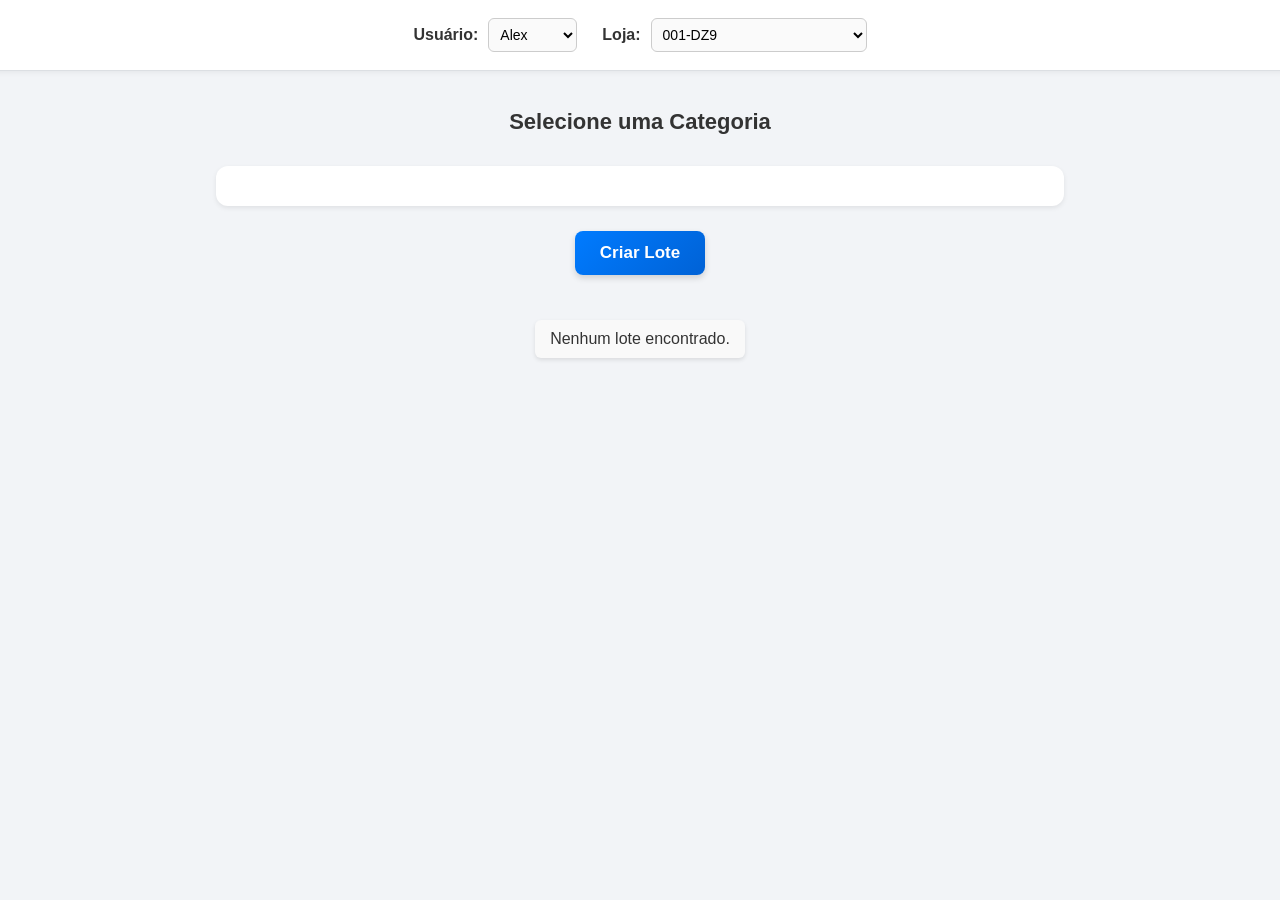
==== index.html @ 691c2fd4 "Add files via upload" ====
<!DOCTYPE html>
<html lang="pt-BR">
  <head>
    <meta charset="UTF-8" />
    <meta name="viewport" content="width=device-width, initial-scale=1.0" />
    <title>App Inventário</title>
    <link rel="stylesheet" href="./style.css" />
  </head>
  <body>
    <header>
      <div class="usuario-loja-group">
        <label for="usuario">Usuário:</label>
        <select id="usuario" name="usuario">
          <option value="Alex">Alex</option>
          <option value="João">João</option>
          <option value="Luciano">Luciano</option>
          <option value="Moseley">Moseley</option>
        </select>
      </div>

      <div class="usuario-loja-group">
        <label for="loja">Loja:</label>
        <select id="loja" name="loja">
          <option value="001-DZ9">001-DZ9</option>
          <option value="002-VICENTE">002-VICENTE</option>
          <option value="003-NOCA">003-NOCA</option>
          <option value="004-GETULIO">004-GETULIO</option>
          <option value="005-NEW">005-NEW</option>
          <option value="007-IVASKO_SMS">007-IVASKO_SMS</option>
          <option value="099-ROLHA">099-ROLHA</option>
          <option value="100-CD">100-CD</option>
          <option value="101-MARIANO_IRATI">101-MARIANO_IRATI</option>
          <option value="102-MARIANO_SMS">102-MARIANO_SMS</option>
          <option value="103-MARIANO_UVARANAS">103-MARIANO_UVARANAS</option>
          <option value="104-MARIANO_LDS">104-MARIANO_LDS</option>
          <option value="105-MARIANO_CARA">105-MARIANO_CARA</option>
          <option value="300-TRAJANO">300-TRAJANO</option>
          <option value="301-VICENTE">301-VICENTE</option>
          <option value="302-MOTIVAÇÃO_TB">302-MOTIVAÇÃO_TB</option>
          <option value="303-CALED_IMBITUVA">303-CALED_IMBITUVA</option>
          <option value="304-POSECOL_IRATI">304-POSECOL_IRATI</option>
          <option value="305-ALADIM_TB">305-ALADIM_TB</option>
          <option value="308-PITANGA">308-PITANGA</option>
          <option value="309-SALDANHA">309-SALDANHA</option>
          <option value="310-PRUDE">310-PRUDE</option>
          <option value="311-MASTER">311-MASTER</option>
          <option value="312-P.MANSA">312-P.MANSA</option>
          <option value="313-CAROLINE">313-CAROLINE</option>
          <option value="314-VERNALHA">314-VERNALHA</option>
          <option value="315-P.CENTRAL">315-P.CENTRAL</option>
          <option value="316-CALED_XV">316-CALED_XV</option>
          <option value="317-POSECOL_UVARANAS">317-POSECOL_UVARANAS</option>
          <option value="318-KENNEDY">318-KENNEDY</option>
          <option value="319-SFELIC">319-SFELIC</option>
          <option value="320-CARA-CARA">320-CARA-CARA</option>
          <option value="398-PALMEIRA">398-PALMEIRA</option>
        </select>
      </div>
    </header>

    <section id="categorias">
      <h2>Selecione uma Categoria</h2>
      <div id="container-arvore"></div>
    </section>

    <button id="criar-lote">Criar Lote</button>

    <script src="./script.js"></script>
    <script src="./lote.js"></script>
  </body>
</html>
---- style.css ----
/* -------------------------------------------------------------
   Layout geral da página — visual moderno e centralizado
--------------------------------------------------------------*/
body {
    display: flex;
    flex-direction: column;
    align-items: center;
    margin: 0;
    padding: 0;
    font-family: "Segoe UI", Arial, sans-serif;
    background: #f2f4f7;
    color: #333;
}


/* -------------------------------------------------------------
   Cabeçalho — barra superior estilizada
--------------------------------------------------------------*/
header {
    display: flex;
    justify-content: center;
    align-items: center;
    gap: 25px;
    width: 100%;
    padding: 18px 15px;
    background: #ffffff;
    border-bottom: 1px solid #dcdfe3;
    box-shadow: 0px 2px 5px rgba(0,0,0,0.05);
}

.usuario-loja-group {
    display: flex;
    align-items: center;
    gap: 10px;
    font-weight: 600;
}

.usuario-loja-group select {
    padding: 7px;
    border-radius: 6px;
    border: 1px solid #cccccc;
    background: #fafafa;
    font-size: 14px;
}


/* -------------------------------------------------------------
   Seção principal
--------------------------------------------------------------*/
#categorias {
    display: flex;
    flex-direction: column;
    align-items: center;
    gap: 12px;
    width: 100%;
    max-width: 850px;
    margin-top: 20px;
}

#categorias h2 {
    font-size: 22px;
    font-weight: 700;
    color: #333;
}


/* -------------------------------------------------------------
   Contêiner da árvore
--------------------------------------------------------------*/
#container-arvore {
    display: flex;
    flex-direction: column;
    align-items: flex-start;
    width: 95%;
    background: #ffffff;
    padding: 20px;
    border-radius: 12px;
    box-shadow: 0 2px 5px rgba(0,0,0,0.08);
}


/* -------------------------------------------------------------
   Estilo da árvore (UL principal)
--------------------------------------------------------------*/
#container-arvore ul {
    list-style: none;
    padding-left: 22px;
    margin: 0;
    display: flex;
    flex-direction: column;
    gap: 6px;
    width: 100%;
}


/* -------------------------------------------------------------
   Nó da árvore
--------------------------------------------------------------*/
.no-arvore {
    display: flex;
    flex-direction: column;
    width: 100%;
    padding: 4px 0;
    border-radius: 6px;
}

/* Hover sutil ao passar sobre categorias */
.no-arvore:hover > .cabecalho-no {
    background: #f7f9fc;
    border-radius: 6px;
}


/* -------------------------------------------------------------
   Cabeçalho do nó
--------------------------------------------------------------*/
.cabecalho-no {
    display: flex;
    align-items: center;
    gap: 10px;
    padding: 4px 6px;
    transition: background 0.2s;
    white-space: nowrap;
    cursor: pointer;
}


/* -------------------------------------------------------------
   Ícone (toggle)
--------------------------------------------------------------*/
.toggle-no {
    cursor: pointer;
    user-select: none;
    font-weight: bold;
    width: 16px;
    display: flex;
    justify-content: center;
    color: #4a4a4a;
    transition: transform 0.2s ease, color 0.3s;
}

.toggle-no:hover {
    color: #007bff;
    transform: scale(1.15);
}


/* -------------------------------------------------------------
   Checkbox
--------------------------------------------------------------*/
.checkbox-arvore {
    transform: scale(1.1);
    cursor: pointer;
}


/* -------------------------------------------------------------
   Subcategorias com suave indentação
--------------------------------------------------------------*/
.filhos-arvore {
    display: flex;
    flex-direction: column;
    gap: 6px;
    padding-left: 20px;
    border-left: 2px solid #e1e4e8; /* linha visual para hierarquia */
    margin-left: 8px;
}


/* -------------------------------------------------------------
   Botão Criar Lote — moderno
--------------------------------------------------------------*/
#criar-lote {
    display: flex;
    justify-content: center;
    align-items: center;
    margin: 25px auto;
    padding: 12px 25px;
    background: linear-gradient(135deg, #007bff, #0062d6);
    color: white;
    border-radius: 8px;
    cursor: pointer;
    border: none;
    font-size: 17px;
    font-weight: 600;
    transition: 0.25s;
    box-shadow: 0px 3px 6px rgba(0,0,0,0.15);
}

#criar-lote:hover {
    background: linear-gradient(135deg, #006ff0, #0054c1);
    transform: translateY(-2px);
}

#criar-lote:active {
    transform: translateY(0);
}


/* -------------------------------------------------------------
   Responsividade
--------------------------------------------------------------*/
@media (max-width: 700px) {
    header {
        flex-direction: column;
        gap: 12px;
    }

    #container-arvore {
        width: 100%;
        padding: 15px;
    }
}


/* -------------------------------------------------------------
   Lista de lotes
--------------------------------------------------------------*/
#lista-lotes {
    display: flex;
    flex-direction: column;
    gap: 12px;
    margin-top: 15px;
    font-family: Arial, sans-serif;
}

#lista-lotes ul {
    list-style: none;
    padding: 0;
    margin: 0;
    display: flex;
    flex-direction: column;
    gap: 8px;
}

#lista-lotes li {
    display: flex;
    justify-content: space-between;
    align-items: center;
    background-color: #f9f9f9;
    padding: 10px 15px;
    border-radius: 6px;
    box-shadow: 0 2px 4px rgba(0,0,0,0.1);
    transition: transform 0.2s, box-shadow 0.2s;
}

#lista-lotes li:hover {
    transform: translateY(-2px);
    box-shadow: 0 4px 8px rgba(0,0,0,0.15);
}

#lista-lotes li span {
    font-weight: bold;
    color: #333;
    word-break: break-word;
}

/* Separar visualmente usuário, loja e data/hora */
.lote-nome {
    display: flex;
    flex-wrap: wrap;
    gap: 8px;
}

.lote-nome span {
    background-color: #e0e0e0;
    padding: 2px 6px;
    border-radius: 4px;
    font-weight: normal;
    font-size: 0.9em;
}

/* Botão excluir */
#lista-lotes button {
    background-color: #ff4d4f;
    color: #fff;
    border: none;
    border-radius: 5px;
    padding: 6px 12px;
    cursor: pointer;
    transition: background-color 0.2s;
}

#lista-lotes button:hover {
    background-color: #d9363e;
}

/* -------------------------------------------------------------
   Modal — fundo escuro translúcido
--------------------------------------------------------------*/
.modal-bg {
    position: fixed;
    top: 0;
    left: 0;
    width: 100%;
    height: 100%;
    background-color: rgba(0,0,0,0.6); /* mais escuro para foco */
    display: flex;
    justify-content: center;
    align-items: center;
    z-index: 9999;
    animation: fadeIn 0.25s ease-out;
}

/* -------------------------------------------------------------
   Caixa do modal — moderna e centralizada
--------------------------------------------------------------*/
.modal-box {
    background-color: #fff;
    padding: 30px 25px;
    border-radius: 16px;
    max-width: 420px;
    width: 90%;
    text-align: center;
    box-shadow: 0 8px 24px rgba(0,0,0,0.25);
    transform: translateY(-20px);
    animation: slideDown 0.35s ease-out forwards;
}

/* Mensagem do modal */
.modal-box p {
    font-size: 1.05em;
    color: #333;
    margin-bottom: 25px;
}

/* -------------------------------------------------------------
   Botões do modal — estilo moderno
--------------------------------------------------------------*/
.modal-box button {
    padding: 10px 20px;
    margin: 0 8px;
    border: none;
    border-radius: 10px;
    cursor: pointer;
    font-weight: 600;
    font-size: 0.95em;
    transition: transform 0.2s, box-shadow 0.2s;
}

/* Botão SIM — destaque azul com gradiente */
.modal-box button.sim {
    background: linear-gradient(135deg, #1890ff, #096dd9);
    color: #fff;
    box-shadow: 0 4px 12px rgba(24,144,255,0.4);
}

.modal-box button.sim:hover {
    transform: translateY(-2px);
    box-shadow: 0 6px 16px rgba(24,144,255,0.5);
}

/* Botão NÃO — neutro com borda sutil */
.modal-box button.nao {
    background-color: #f5f5f5;
    color: #555;
    border: 1px solid #ccc;
    box-shadow: 0 2px 6px rgba(0,0,0,0.1);
}

.modal-box button.nao:hover {
    background-color: #e6e6e6;
    transform: translateY(-1px);
}

/* -------------------------------------------------------------
   Animações do modal
--------------------------------------------------------------*/
@keyframes slideDown {
    from { transform: translateY(-30px); opacity: 0; }
    to { transform: translateY(0); opacity: 1; }
}

@keyframes fadeIn {
    from { opacity: 0; }
    to { opacity: 1; }
}
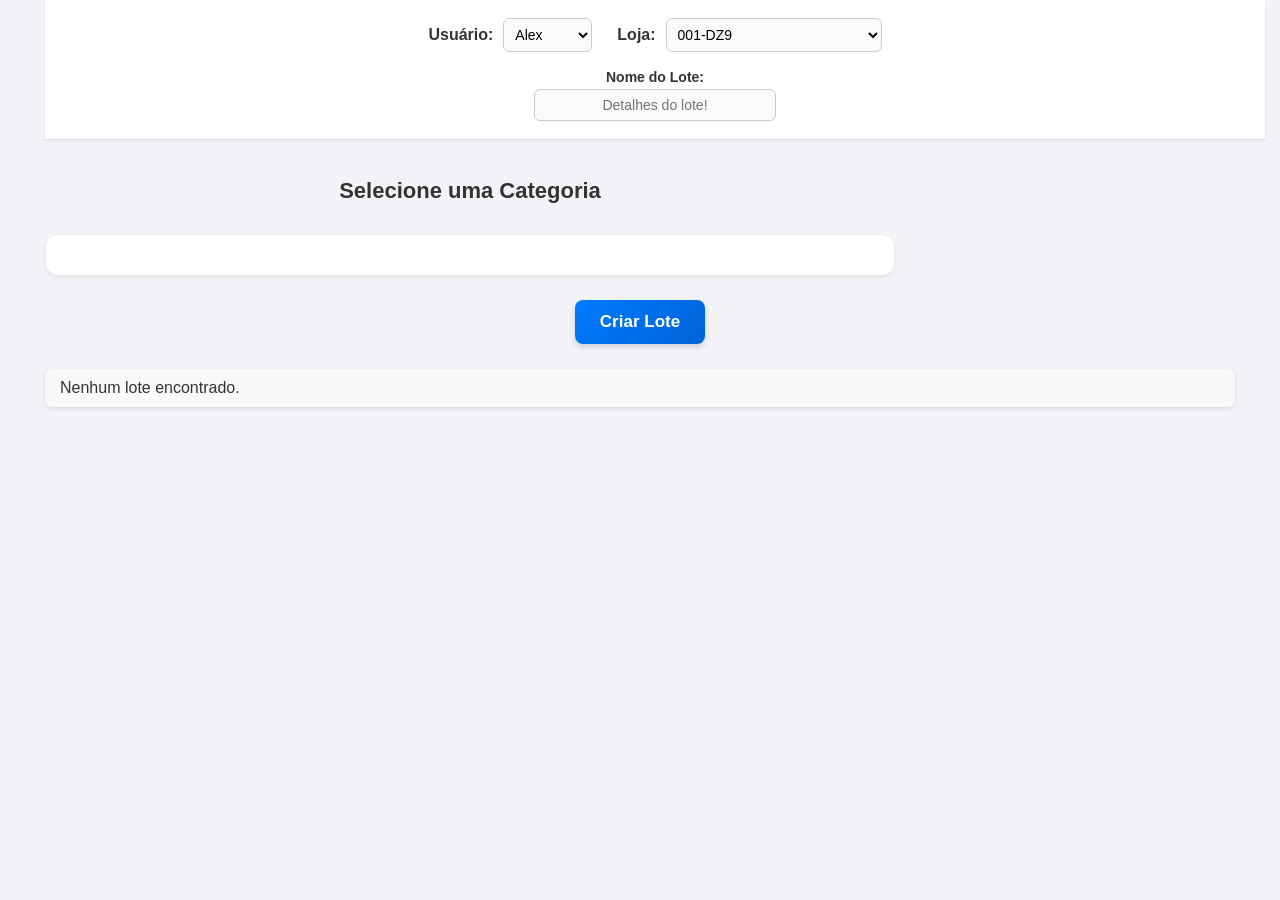
==== commit 45d561b0: "Novo Projeto" ====
--- a/index.html
+++ b/index.html
@@ -1,4 +1,4 @@
-<!DOCTYPE html>
+<!doctype html>
 <html lang="pt-BR">
   <head>
     <meta charset="UTF-8" />
@@ -6,66 +6,82 @@
     <title>App Inventário</title>
     <link rel="stylesheet" href="./style.css" />
   </head>
+
   <body>
-    <header>
-      <div class="usuario-loja-group">
-        <label for="usuario">Usuário:</label>
-        <select id="usuario" name="usuario">
-          <option value="Alex">Alex</option>
-          <option value="João">João</option>
-          <option value="Luciano">Luciano</option>
-          <option value="Moseley">Moseley</option>
-        </select>
-      </div>
+    <div class="app-wrapper">
+      <header>
+        <div class="header-top">
+          <div class="usuario-loja-group">
+            <label for="usuario">Usuário:</label>
+            <select id="usuario" name="usuario">
+              <option value="Alex">Alex</option>
+              <option value="João">João</option>
+              <option value="Luciano">Luciano</option>
+              <option value="Moseley">Moseley</option>
+            </select>
+          </div>
 
-      <div class="usuario-loja-group">
-        <label for="loja">Loja:</label>
-        <select id="loja" name="loja">
-          <option value="001-DZ9">001-DZ9</option>
-          <option value="002-VICENTE">002-VICENTE</option>
-          <option value="003-NOCA">003-NOCA</option>
-          <option value="004-GETULIO">004-GETULIO</option>
-          <option value="005-NEW">005-NEW</option>
-          <option value="007-IVASKO_SMS">007-IVASKO_SMS</option>
-          <option value="099-ROLHA">099-ROLHA</option>
-          <option value="100-CD">100-CD</option>
-          <option value="101-MARIANO_IRATI">101-MARIANO_IRATI</option>
-          <option value="102-MARIANO_SMS">102-MARIANO_SMS</option>
-          <option value="103-MARIANO_UVARANAS">103-MARIANO_UVARANAS</option>
-          <option value="104-MARIANO_LDS">104-MARIANO_LDS</option>
-          <option value="105-MARIANO_CARA">105-MARIANO_CARA</option>
-          <option value="300-TRAJANO">300-TRAJANO</option>
-          <option value="301-VICENTE">301-VICENTE</option>
-          <option value="302-MOTIVAÇÃO_TB">302-MOTIVAÇÃO_TB</option>
-          <option value="303-CALED_IMBITUVA">303-CALED_IMBITUVA</option>
-          <option value="304-POSECOL_IRATI">304-POSECOL_IRATI</option>
-          <option value="305-ALADIM_TB">305-ALADIM_TB</option>
-          <option value="308-PITANGA">308-PITANGA</option>
-          <option value="309-SALDANHA">309-SALDANHA</option>
-          <option value="310-PRUDE">310-PRUDE</option>
-          <option value="311-MASTER">311-MASTER</option>
-          <option value="312-P.MANSA">312-P.MANSA</option>
-          <option value="313-CAROLINE">313-CAROLINE</option>
-          <option value="314-VERNALHA">314-VERNALHA</option>
-          <option value="315-P.CENTRAL">315-P.CENTRAL</option>
-          <option value="316-CALED_XV">316-CALED_XV</option>
-          <option value="317-POSECOL_UVARANAS">317-POSECOL_UVARANAS</option>
-          <option value="318-KENNEDY">318-KENNEDY</option>
-          <option value="319-SFELIC">319-SFELIC</option>
-          <option value="320-CARA-CARA">320-CARA-CARA</option>
-          <option value="398-PALMEIRA">398-PALMEIRA</option>
-        </select>
-      </div>
-    </header>
+          <div class="usuario-loja-group">
+            <label for="loja">Loja:</label>
+            <select id="loja" name="loja">
+              <option value="001-DZ9">001-DZ9</option>
+              <option value="002-VICENTE">002-VICENTE</option>
+              <option value="003-NOCA">003-NOCA</option>
+              <option value="004-GETULIO">004-GETULIO</option>
+              <option value="005-NEW">005-NEW</option>
+              <option value="007-IVASKO_SMS">007-IVASKO_SMS</option>
+              <option value="099-ROLHA">099-ROLHA</option>
+              <option value="100-CD">100-CD</option>
+              <option value="101-MARIANO_IRATI">101-MARIANO_IRATI</option>
+              <option value="102-MARIANO_SMS">102-MARIANO_SMS</option>
+              <option value="103-MARIANO_UVARANAS">103-MARIANO_UVARANAS</option>
+              <option value="104-MARIANO_LDS">104-MARIANO_LDS</option>
+              <option value="105-MARIANO_CARA">105-MARIANO_CARA</option>
+              <option value="300-TRAJANO">300-TRAJANO</option>
+              <option value="301-VICENTE">301-VICENTE</option>
+              <option value="302-MOTIVAÇÃO_TB">302-MOTIVAÇÃO_TB</option>
+              <option value="303-CALED_IMBITUVA">303-CALED_IMBITUVA</option>
+              <option value="304-POSECOL_IRATI">304-POSECOL_IRATI</option>
+              <option value="305-ALADIM_TB">305-ALADIM_TB</option>
+              <option value="308-PITANGA">308-PITANGA</option>
+              <option value="309-SALDANHA">309-SALDANHA</option>
+              <option value="310-PRUDE">310-PRUDE</option>
+              <option value="311-MASTER">311-MASTER</option>
+              <option value="312-P.MANSA">312-P.MANSA</option>
+              <option value="313-CAROLINE">313-CAROLINE</option>
+              <option value="314-VERNALHA">314-VERNALHA</option>
+              <option value="315-P.CENTRAL">315-P.CENTRAL</option>
+              <option value="316-CALED_XV">316-CALED_XV</option>
+              <option value="317-POSECOL_UVARANAS">317-POSECOL_UVARANAS</option>
+              <option value="318-KENNEDY">318-KENNEDY</option>
+              <option value="319-SFELIC">319-SFELIC</option>
+              <option value="320-CARA-CARA">320-CARA-CARA</option>
+              <option value="321-ROTTA-BOEING">321-ROTTA-BOEING</option>
+              <option value="398-PALMEIRA">398-PALMEIRA</option>
+            </select>
+          </div>
+        </div>
 
-    <section id="categorias">
-      <h2>Selecione uma Categoria</h2>
-      <div id="container-arvore"></div>
-    </section>
+        <div class="nome-lote-group">
+          <label for="nome-lote">Nome do Lote:</label>
+          <input
+            type="text"
+            id="nome-lote"
+            name="nome-lote"
+            placeholder="Detalhes do lote!"
+          />
+        </div>
+      </header>
 
-    <button id="criar-lote">Criar Lote</button>
+      <section id="categorias">
+        <h2>Selecione uma Categoria</h2>
+        <div id="container-arvore"></div>
+      </section>
 
-    <script src="./script.js"></script>
-    <script src="./lote.js"></script>
+      <button id="criar-lote">Criar Lote</button>
+
+      <script src="./script.js"></script>
+      <script src="./lote.js"></script>
+    </div>
   </body>
 </html>
--- a/style.css
+++ b/style.css
@@ -1,377 +1,445 @@
-/* -------------------------------------------------------------
-   Layout geral da página — visual moderno e centralizado
---------------------------------------------------------------*/
-body {
-    display: flex;
-    flex-direction: column;
-    align-items: center;
-    margin: 0;
-    padding: 0;
-    font-family: "Segoe UI", Arial, sans-serif;
-    background: #f2f4f7;
-    color: #333;
-}
-
-
-/* -------------------------------------------------------------
-   Cabeçalho — barra superior estilizada
---------------------------------------------------------------*/
-header {
-    display: flex;
-    justify-content: center;
-    align-items: center;
-    gap: 25px;
-    width: 100%;
-    padding: 18px 15px;
-    background: #ffffff;
-    border-bottom: 1px solid #dcdfe3;
-    box-shadow: 0px 2px 5px rgba(0,0,0,0.05);
-}
-
-.usuario-loja-group {
-    display: flex;
-    align-items: center;
-    gap: 10px;
-    font-weight: 600;
-}
-
-.usuario-loja-group select {
-    padding: 7px;
-    border-radius: 6px;
-    border: 1px solid #cccccc;
-    background: #fafafa;
-    font-size: 14px;
-}
-
-
-/* -------------------------------------------------------------
-   Seção principal
---------------------------------------------------------------*/
-#categorias {
-    display: flex;
-    flex-direction: column;
-    align-items: center;
-    gap: 12px;
-    width: 100%;
-    max-width: 850px;
-    margin-top: 20px;
-}
-
-#categorias h2 {
-    font-size: 22px;
-    font-weight: 700;
-    color: #333;
-}
-
-
-/* -------------------------------------------------------------
-   Contêiner da árvore
---------------------------------------------------------------*/
-#container-arvore {
-    display: flex;
-    flex-direction: column;
-    align-items: flex-start;
-    width: 95%;
-    background: #ffffff;
-    padding: 20px;
-    border-radius: 12px;
-    box-shadow: 0 2px 5px rgba(0,0,0,0.08);
-}
-
-
-/* -------------------------------------------------------------
-   Estilo da árvore (UL principal)
---------------------------------------------------------------*/
-#container-arvore ul {
-    list-style: none;
-    padding-left: 22px;
-    margin: 0;
-    display: flex;
-    flex-direction: column;
-    gap: 6px;
-    width: 100%;
-}
-
-
-/* -------------------------------------------------------------
-   Nó da árvore
---------------------------------------------------------------*/
-.no-arvore {
-    display: flex;
-    flex-direction: column;
-    width: 100%;
-    padding: 4px 0;
-    border-radius: 6px;
-}
-
-/* Hover sutil ao passar sobre categorias */
-.no-arvore:hover > .cabecalho-no {
-    background: #f7f9fc;
-    border-radius: 6px;
-}
-
-
-/* -------------------------------------------------------------
-   Cabeçalho do nó
---------------------------------------------------------------*/
-.cabecalho-no {
-    display: flex;
-    align-items: center;
-    gap: 10px;
-    padding: 4px 6px;
-    transition: background 0.2s;
-    white-space: nowrap;
-    cursor: pointer;
-}
-
-
-/* -------------------------------------------------------------
-   Ícone (toggle)
---------------------------------------------------------------*/
-.toggle-no {
-    cursor: pointer;
-    user-select: none;
-    font-weight: bold;
-    width: 16px;
-    display: flex;
-    justify-content: center;
-    color: #4a4a4a;
-    transition: transform 0.2s ease, color 0.3s;
-}
-
-.toggle-no:hover {
-    color: #007bff;
-    transform: scale(1.15);
-}
-
-
-/* -------------------------------------------------------------
-   Checkbox
---------------------------------------------------------------*/
-.checkbox-arvore {
-    transform: scale(1.1);
-    cursor: pointer;
-}
-
-
-/* -------------------------------------------------------------
-   Subcategorias com suave indentação
---------------------------------------------------------------*/
-.filhos-arvore {
-    display: flex;
-    flex-direction: column;
-    gap: 6px;
-    padding-left: 20px;
-    border-left: 2px solid #e1e4e8; /* linha visual para hierarquia */
-    margin-left: 8px;
-}
-
-
-/* -------------------------------------------------------------
-   Botão Criar Lote — moderno
---------------------------------------------------------------*/
-#criar-lote {
-    display: flex;
-    justify-content: center;
-    align-items: center;
-    margin: 25px auto;
-    padding: 12px 25px;
-    background: linear-gradient(135deg, #007bff, #0062d6);
-    color: white;
-    border-radius: 8px;
-    cursor: pointer;
-    border: none;
-    font-size: 17px;
-    font-weight: 600;
-    transition: 0.25s;
-    box-shadow: 0px 3px 6px rgba(0,0,0,0.15);
-}
-
-#criar-lote:hover {
-    background: linear-gradient(135deg, #006ff0, #0054c1);
-    transform: translateY(-2px);
-}
-
-#criar-lote:active {
-    transform: translateY(0);
-}
-
-
-/* -------------------------------------------------------------
-   Responsividade
---------------------------------------------------------------*/
-@media (max-width: 700px) {
-    header {
-        flex-direction: column;
-        gap: 12px;
-    }
-
-    #container-arvore {
-        width: 100%;
-        padding: 15px;
-    }
-}
-
-
-/* -------------------------------------------------------------
-   Lista de lotes
---------------------------------------------------------------*/
-#lista-lotes {
-    display: flex;
-    flex-direction: column;
-    gap: 12px;
-    margin-top: 15px;
-    font-family: Arial, sans-serif;
-}
-
-#lista-lotes ul {
-    list-style: none;
-    padding: 0;
-    margin: 0;
-    display: flex;
-    flex-direction: column;
-    gap: 8px;
-}
-
-#lista-lotes li {
-    display: flex;
-    justify-content: space-between;
-    align-items: center;
-    background-color: #f9f9f9;
-    padding: 10px 15px;
-    border-radius: 6px;
-    box-shadow: 0 2px 4px rgba(0,0,0,0.1);
-    transition: transform 0.2s, box-shadow 0.2s;
-}
-
-#lista-lotes li:hover {
-    transform: translateY(-2px);
-    box-shadow: 0 4px 8px rgba(0,0,0,0.15);
-}
-
-#lista-lotes li span {
-    font-weight: bold;
-    color: #333;
-    word-break: break-word;
-}
-
-/* Separar visualmente usuário, loja e data/hora */
-.lote-nome {
-    display: flex;
-    flex-wrap: wrap;
-    gap: 8px;
-}
-
-.lote-nome span {
-    background-color: #e0e0e0;
-    padding: 2px 6px;
-    border-radius: 4px;
-    font-weight: normal;
-    font-size: 0.9em;
-}
-
-/* Botão excluir */
-#lista-lotes button {
-    background-color: #ff4d4f;
-    color: #fff;
-    border: none;
-    border-radius: 5px;
-    padding: 6px 12px;
-    cursor: pointer;
-    transition: background-color 0.2s;
-}
-
-#lista-lotes button:hover {
-    background-color: #d9363e;
-}
-
-/* -------------------------------------------------------------
-   Modal — fundo escuro translúcido
---------------------------------------------------------------*/
-.modal-bg {
-    position: fixed;
-    top: 0;
-    left: 0;
-    width: 100%;
-    height: 100%;
-    background-color: rgba(0,0,0,0.6); /* mais escuro para foco */
-    display: flex;
-    justify-content: center;
-    align-items: center;
-    z-index: 9999;
-    animation: fadeIn 0.25s ease-out;
-}
-
-/* -------------------------------------------------------------
-   Caixa do modal — moderna e centralizada
---------------------------------------------------------------*/
-.modal-box {
-    background-color: #fff;
-    padding: 30px 25px;
-    border-radius: 16px;
-    max-width: 420px;
-    width: 90%;
-    text-align: center;
-    box-shadow: 0 8px 24px rgba(0,0,0,0.25);
-    transform: translateY(-20px);
-    animation: slideDown 0.35s ease-out forwards;
-}
-
-/* Mensagem do modal */
-.modal-box p {
-    font-size: 1.05em;
-    color: #333;
-    margin-bottom: 25px;
-}
-
-/* -------------------------------------------------------------
-   Botões do modal — estilo moderno
---------------------------------------------------------------*/
-.modal-box button {
-    padding: 10px 20px;
-    margin: 0 8px;
-    border: none;
-    border-radius: 10px;
-    cursor: pointer;
-    font-weight: 600;
-    font-size: 0.95em;
-    transition: transform 0.2s, box-shadow 0.2s;
-}
-
-/* Botão SIM — destaque azul com gradiente */
-.modal-box button.sim {
-    background: linear-gradient(135deg, #1890ff, #096dd9);
-    color: #fff;
-    box-shadow: 0 4px 12px rgba(24,144,255,0.4);
-}
-
-.modal-box button.sim:hover {
-    transform: translateY(-2px);
-    box-shadow: 0 6px 16px rgba(24,144,255,0.5);
-}
-
-/* Botão NÃO — neutro com borda sutil */
-.modal-box button.nao {
-    background-color: #f5f5f5;
-    color: #555;
-    border: 1px solid #ccc;
-    box-shadow: 0 2px 6px rgba(0,0,0,0.1);
-}
-
-.modal-box button.nao:hover {
-    background-color: #e6e6e6;
-    transform: translateY(-1px);
-}
-
-/* -------------------------------------------------------------
-   Animações do modal
---------------------------------------------------------------*/
-@keyframes slideDown {
-    from { transform: translateY(-30px); opacity: 0; }
-    to { transform: translateY(0); opacity: 1; }
-}
-
-@keyframes fadeIn {
-    from { opacity: 0; }
-    to { opacity: 1; }
-}
+/* -------------------------------------------------------------
+   Layout geral da página — visual moderno e centralizado
+--------------------------------------------------------------*/
+body {
+  display: flex;
+  flex-direction: column;
+  align-items: center;
+  margin: 0;
+  padding: 0;
+  font-family: "Segoe UI", Arial, sans-serif;
+  background: #f2f4f7;
+  color: #333;
+}
+
+.app-wrapper {
+  width: 100%;
+  max-width: 1200px; /* controla largura máxima */
+  margin: 0 auto;
+  padding: 0 5px; /* espaço lateral no celular */
+  box-sizing: border-box;
+}
+
+/* -------------------------------------------------------------
+   Cabeçalho — barra superior estilizada
+--------------------------------------------------------------*/
+header {
+  display: flex;
+  flex-direction: column;
+  justify-content: center;
+  align-items: center;
+  gap: 12px;
+  width: 100%;
+  padding: 18px 15px;
+  background: #ffffff;
+  border-bottom: 1px solid #dcdfe3;
+  box-shadow: 0px 2px 5px rgba(0, 0, 0, 0.05);
+}
+
+.header-top {
+  display: flex;
+  align-items: center;
+  justify-content: center;
+  gap: 25px;
+  flex-wrap: wrap;
+}
+
+/* Usuário e Loja */
+.usuario-loja-group {
+  display: flex;
+  align-items: center;
+  gap: 10px;
+  font-weight: 600;
+}
+
+.usuario-loja-group select {
+  padding: 7px;
+  border-radius: 6px;
+  border: 1px solid #cccccc;
+  background: #fafafa;
+  font-size: 14px;
+}
+
+/* -------------------------------------------------------------
+   Nome do Lote — NOVO BLOCO
+--------------------------------------------------------------*/
+.nome-lote-group {
+  display: flex;
+  flex-direction: column;
+  align-items: center;
+  justify-content: center;
+  margin-top: 5px;
+  width: 100%;
+}
+
+.nome-lote-group label {
+  font-weight: 600;
+  font-size: 14px;
+  color: #333;
+  margin-bottom: 4px;
+}
+
+.nome-lote-group input {
+  width: 220px;
+  padding: 7px 10px;
+  border: 1px solid #cccccc;
+  border-radius: 6px;
+  background: #fafafa;
+  font-size: 14px;
+  text-align: center;
+  transition: 0.2s border-color;
+}
+
+.nome-lote-group input:focus {
+  border-color: #007bff;
+  outline: none;
+  background: #ffffff;
+}
+
+/* -------------------------------------------------------------
+   Seção principal
+--------------------------------------------------------------*/
+#categorias {
+  display: flex;
+  flex-direction: column;
+  align-items: center;
+  gap: 12px;
+  width: 100%;
+  max-width: 850px;
+  margin-top: 20px;
+}
+
+#categorias h2 {
+  font-size: 22px;
+  font-weight: 700;
+  color: #333;
+}
+
+/* -------------------------------------------------------------
+   Contêiner da árvore
+--------------------------------------------------------------*/
+#container-arvore {
+  display: flex;
+  flex-direction: column;
+  align-items: flex-start;
+  width: 95%;
+  background: #ffffff;
+  padding: 20px;
+  border-radius: 12px;
+  box-shadow: 0 2px 5px rgba(0, 0, 0, 0.08);
+}
+
+/* -------------------------------------------------------------
+   Estilo da árvore (UL principal)
+--------------------------------------------------------------*/
+#container-arvore ul {
+  list-style: none;
+  padding-left: 22px;
+  margin: 0;
+  display: flex;
+  flex-direction: column;
+  gap: 6px;
+  width: 100%;
+}
+
+/* -------------------------------------------------------------
+   Nó da árvore
+--------------------------------------------------------------*/
+.no-arvore {
+  display: flex;
+  flex-direction: column;
+  width: 100%;
+  padding: 4px 0;
+  border-radius: 6px;
+}
+
+.no-arvore:hover > .cabecalho-no {
+  background: #f7f9fc;
+  border-radius: 6px;
+}
+
+/* -------------------------------------------------------------
+   Cabeçalho do nó
+--------------------------------------------------------------*/
+.cabecalho-no {
+  display: flex;
+  align-items: center;
+  gap: 10px;
+  padding: 4px 6px;
+  transition: background 0.2s;
+  white-space: nowrap;
+  cursor: pointer;
+}
+
+/* -------------------------------------------------------------
+   Ícone (toggle)
+--------------------------------------------------------------*/
+.toggle-no {
+  cursor: pointer;
+  user-select: none;
+  font-weight: bold;
+  width: 16px;
+  display: flex;
+  justify-content: center;
+  color: #4a4a4a;
+  transition: transform 0.2s ease, color 0.3s;
+}
+
+.toggle-no:hover {
+  color: #007bff;
+  transform: scale(1.15);
+}
+
+/* -------------------------------------------------------------
+   Checkbox
+--------------------------------------------------------------*/
+.checkbox-arvore {
+  transform: scale(1.1);
+  cursor: pointer;
+}
+
+/* -------------------------------------------------------------
+   Subcategorias com suave indentação
+--------------------------------------------------------------*/
+.filhos-arvore {
+  display: flex;
+  flex-direction: column;
+  gap: 6px;
+  padding-left: 20px;
+  border-left: 2px solid #e1e4e8;
+  margin-left: 8px;
+}
+
+/* -------------------------------------------------------------
+   Botão Criar Lote — moderno
+--------------------------------------------------------------*/
+#criar-lote {
+  display: flex;
+  justify-content: center;
+  align-items: center;
+  margin: 25px auto;
+  padding: 12px 25px;
+  background: linear-gradient(135deg, #007bff, #0062d6);
+  color: white;
+  border-radius: 8px;
+  cursor: pointer;
+  border: none;
+  font-size: 17px;
+  font-weight: 600;
+  transition: 0.25s;
+  box-shadow: 0px 3px 6px rgba(0, 0, 0, 0.15);
+}
+
+#criar-lote:hover {
+  background: linear-gradient(135deg, #006ff0, #0054c1);
+  transform: translateY(-2px);
+}
+
+#criar-lote:active {
+  transform: translateY(0);
+}
+
+/* -------------------------------------------------------------
+   Lista de Lotes
+--------------------------------------------------------------*/
+#lista-lotes {
+  display: flex;
+  flex-direction: column;
+  gap: 12px;
+  margin-top: 15px;
+  font-family: Arial, sans-serif;
+}
+
+#lista-lotes ul {
+  list-style: none;
+  padding: 0;
+  margin: 0;
+  display: flex;
+  flex-direction: column;
+  gap: 8px;
+}
+
+#lista-lotes li {
+  display: flex;
+  justify-content: space-between;
+  align-items: center;
+  background-color: #f9f9f9;
+  padding: 10px 15px;
+  border-radius: 6px;
+  box-shadow: 0 2px 4px rgba(0, 0, 0, 0.1);
+  transition: transform 0.2s, box-shadow 0.2s;
+}
+
+#lista-lotes li:hover {
+  transform: translateY(-2px);
+  box-shadow: 0 4px 8px rgba(0, 0, 0, 0.15);
+}
+
+#lista-lotes li span {
+  font-weight: bold;
+  color: #333;
+  word-break: break-word;
+}
+
+.lote-nome {
+  display: flex;
+  flex-wrap: wrap;
+  gap: 8px;
+}
+
+.lote-nome span {
+  background-color: #e0e0e0;
+  padding: 2px 6px;
+  border-radius: 4px;
+  font-weight: normal;
+  font-size: 0.9em;
+}
+
+/* Botão excluir */
+#lista-lotes button {
+  background-color: #ff4d4f;
+  color: #fff;
+  border: none;
+  border-radius: 5px;
+  padding: 6px 12px;
+  cursor: pointer;
+  transition: background-color 0.2s;
+}
+
+#lista-lotes button:hover {
+  background-color: #d9363e;
+}
+
+/* -------------------------------------------------------------
+   Modal — fundo escuro translúcido
+--------------------------------------------------------------*/
+.modal-bg {
+  position: fixed;
+  top: 0;
+  left: 0;
+  width: 100%;
+  height: 100%;
+  background-color: rgba(0, 0, 0, 0.6);
+  display: flex;
+  justify-content: center;
+  align-items: center;
+  z-index: 9999;
+  animation: fadeIn 0.25s ease-out;
+}
+
+/* -------------------------------------------------------------
+   Caixa do Modal
+--------------------------------------------------------------*/
+.modal-box {
+  background-color: #fff;
+  padding: 30px 25px;
+  border-radius: 16px;
+  max-width: 420px;
+  width: 90%;
+  text-align: center;
+  box-shadow: 0 8px 24px rgba(0, 0, 0, 0.25);
+  transform: translateY(-20px);
+  animation: slideDown 0.35s ease-out forwards;
+}
+
+.modal-box p {
+  font-size: 1.05em;
+  color: #333;
+  margin-bottom: 25px;
+}
+
+/* Botões */
+.modal-box button {
+  padding: 10px 20px;
+  margin: 0 8px;
+  border: none;
+  border-radius: 10px;
+  cursor: pointer;
+  font-weight: 600;
+  font-size: 0.95em;
+  transition: transform 0.2s, box-shadow 0.2s;
+}
+
+.modal-box button.sim {
+  background: linear-gradient(135deg, #1890ff, #096dd9);
+  color: #fff;
+  box-shadow: 0 4px 12px rgba(24, 144, 255, 0.4);
+}
+
+.modal-box button.sim:hover {
+  transform: translateY(-2px);
+  box-shadow: 0 6px 16px rgba(24, 144, 255, 0.5);
+}
+
+.modal-box button.nao {
+  background-color: #f5f5f5;
+  color: #555;
+  border: 1px solid #ccc;
+  box-shadow: 0 2px 6px rgba(0, 0, 0, 0.1);
+}
+
+.modal-box button.nao:hover {
+  background-color: #e6e6e6;
+  transform: translateY(-1px);
+}
+
+/* -------------------------------------------------------------
+   Lista de Lotes — estilo melhorado
+--------------------------------------------------------------*/
+.item-lote {
+  display: flex;
+  justify-content: space-between;
+  align-items: center;
+  padding: 12px 18px;
+  border-radius: 8px;
+  background-color: #f9f9f9;
+  box-shadow: 0 2px 4px rgba(0, 0, 0, 0.1);
+  transition: transform 0.2s, box-shadow 0.2s;
+  cursor: pointer;
+}
+
+.item-lote:hover {
+  transform: translateY(-2px);
+  box-shadow: 0 4px 8px rgba(0, 0, 0, 0.15);
+}
+
+/* Texto principal do lote */
+.lote-nome {
+  text-align: center;
+  display: flex;
+  flex-direction: column;
+  gap: 4px;
+}
+
+/* Nome do lote em destaque */
+.lote-nome strong {
+  font-size: 1.15em;
+  color: #007bff;
+}
+
+/* Detalhes de usuário e loja */
+.lote-info {
+  font-size: 0.95em;
+  color: #555;
+}
+
+/* Data de criação em fonte menor e cinza */
+.lote-data {
+  font-size: 0.85em;
+  color: #888;
+}
+
+/* Botão excluir */
+.btn-excluir-lote {
+  background-color: #ff4d4f;
+  color: #fff;
+  border: none;
+  border-radius: 6px;
+  padding: 6px 12px;
+  font-size: 0.9em;
+  transition: background-color 0.2s;
+}
+
+.btn-excluir-lote:hover {
+  background-color: #d9363e;
+}
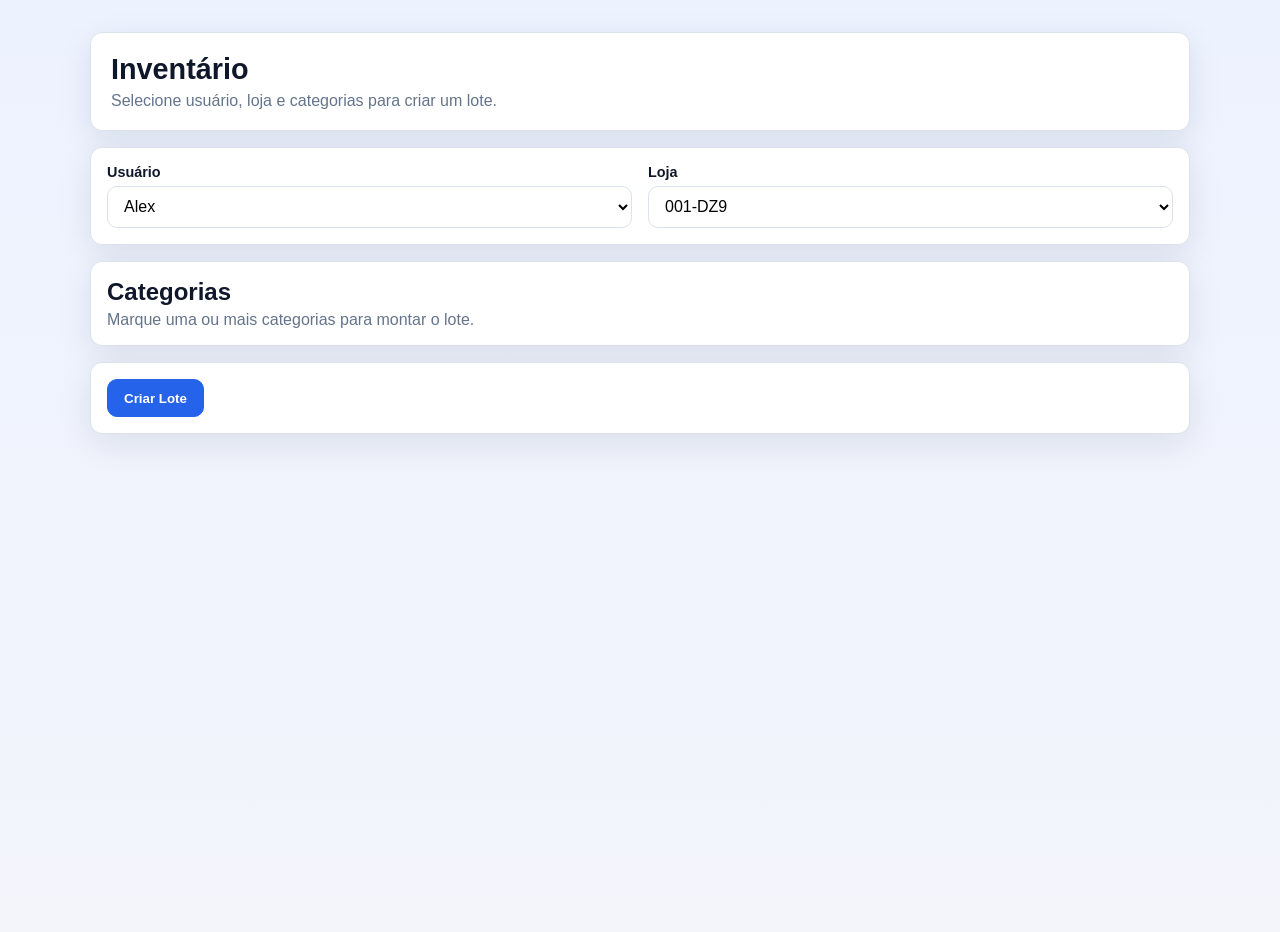
==== commit cad3296d: "Teste" ====
--- a/index.html
+++ b/index.html
@@ -1,28 +1,33 @@
-<!doctype html>
+<!DOCTYPE html>
 <html lang="pt-BR">
   <head>
     <meta charset="UTF-8" />
     <meta name="viewport" content="width=device-width, initial-scale=1.0" />
-    <title>App Inventário</title>
+    <title>Inventário • Lotes</title>
+    <link rel="icon" href="iconInventario.png" type="image/png" />
     <link rel="stylesheet" href="./style.css" />
   </head>
+  <body>
+    <main class="layout">
+      <header class="hero">
+        <h1>Inventário</h1>
+        <p>Selecione usuário, loja e categorias para criar um lote.</p>
+      </header>
 
-  <body>
-    <div class="app-wrapper">
-      <header>
-        <div class="header-top">
-          <div class="usuario-loja-group">
-            <label for="usuario">Usuário:</label>
+      <section class="panel">
+        <div class="grid two-cols">
+          <label class="field">
+            <span>Usuário</span>
             <select id="usuario" name="usuario">
               <option value="Alex">Alex</option>
               <option value="João">João</option>
               <option value="Luciano">Luciano</option>
               <option value="Moseley">Moseley</option>
             </select>
-          </div>
+          </label>
 
-          <div class="usuario-loja-group">
-            <label for="loja">Loja:</label>
+          <label class="field">
+            <span>Loja</span>
             <select id="loja" name="loja">
               <option value="001-DZ9">001-DZ9</option>
               <option value="002-VICENTE">002-VICENTE</option>
@@ -56,32 +61,35 @@
               <option value="318-KENNEDY">318-KENNEDY</option>
               <option value="319-SFELIC">319-SFELIC</option>
               <option value="320-CARA-CARA">320-CARA-CARA</option>
-              <option value="321-ROTTA-BOEING">321-ROTTA-BOEING</option>
               <option value="398-PALMEIRA">398-PALMEIRA</option>
             </select>
-          </div>
+          </label>
         </div>
-
-        <div class="nome-lote-group">
-          <label for="nome-lote">Nome do Lote:</label>
-          <input
-            type="text"
-            id="nome-lote"
-            name="nome-lote"
-            placeholder="Detalhes do lote!"
-          />
-        </div>
-      </header>
-
-      <section id="categorias">
-        <h2>Selecione uma Categoria</h2>
-        <div id="container-arvore"></div>
       </section>
 
-      <button id="criar-lote">Criar Lote</button>
+      <section id="tree-container" class="panel">
+        <h2>Categorias</h2>
+        <p class="muted">Carregando categorias...</p>
+      </section>
 
-      <script src="./script.js"></script>
-      <script src="./lote.js"></script>
-    </div>
+      <section class="panel actions">
+        <button id="criar-lote" class="btn primary">Criar Lote</button>
+        <a href="./contagens.html" id="continuar-contagens" class="btn">Continuar Contagens</a>
+        <button id="limpar-banco" class="btn danger">Limpar Banco</button>
+      </section>
+    </main>
+
+    <dialog id="confirm-modal" class="confirm-dialog">
+      <form method="dialog" class="confirm-content">
+        <h3 id="modal-title">Confirmação</h3>
+        <p id="modal-message">Tem certeza?</p>
+        <menu>
+          <button value="cancel" class="btn">Cancelar</button>
+          <button value="confirm" id="confirm-yes" class="btn danger">Confirmar</button>
+        </menu>
+      </form>
+    </dialog>
+
+    <script type="module" src="./src/index-page.js"></script>
   </body>
-</html>
+</html>
--- a/style.css
+++ b/style.css
@@ -1,445 +1,213 @@
-/* -------------------------------------------------------------
-   Layout geral da página — visual moderno e centralizado
---------------------------------------------------------------*/
+:root {
+  --bg: #f3f5fb;
+  --surface: #ffffff;
+  --text: #0f172a;
+  --muted: #64748b;
+  --border: #dbe2ee;
+  --primary: #2563eb;
+  --primary-dark: #1d4ed8;
+  --danger: #dc2626;
+  --radius: 12px;
+  --shadow: 0 10px 35px rgba(15, 23, 42, 0.09);
+}
+
+* {
+  box-sizing: border-box;
+}
+
 body {
-  display: flex;
-  flex-direction: column;
+  margin: 0;
+  font-family: Inter, Segoe UI, Roboto, Arial, sans-serif;
+  color: var(--text);
+  background: linear-gradient(180deg, #edf2ff 0%, var(--bg) 100%);
+  min-height: 100vh;
+}
+
+.layout {
+  width: min(1100px, 100% - 2rem);
+  margin: 2rem auto;
+  display: grid;
+  gap: 1rem;
+}
+
+.hero {
+  background: var(--surface);
+  border: 1px solid var(--border);
+  border-radius: var(--radius);
+  padding: 1.25rem;
+  box-shadow: var(--shadow);
+}
+
+.hero h1 {
+  margin: 0;
+  font-size: 1.8rem;
+}
+
+.hero p {
+  margin: 0.35rem 0 0;
+  color: var(--muted);
+}
+
+.panel {
+  background: var(--surface);
+  border: 1px solid var(--border);
+  border-radius: var(--radius);
+  padding: 1rem;
+  box-shadow: var(--shadow);
+}
+
+.grid {
+  display: grid;
+  gap: 1rem;
+}
+
+.two-cols {
+  grid-template-columns: repeat(2, minmax(0, 1fr));
+}
+
+.field {
+  display: grid;
+  gap: 0.4rem;
+}
+
+.field span {
+  font-size: 0.9rem;
+  font-weight: 700;
+}
+
+.field select {
+  width: 100%;
+  border: 1px solid var(--border);
+  border-radius: 10px;
+  padding: 0.65rem 0.75rem;
+  font-size: 1rem;
+  background: white;
+}
+
+h2 {
+  margin: 0;
+}
+
+.muted {
+  color: var(--muted);
+  margin: 0.35rem 0 0;
+}
+
+.tree-root,
+.tree-children {
+  list-style: none;
+  margin: 0;
+  padding-left: 0;
+}
+
+.tree-children {
+  margin-left: 1.5rem;
+}
+
+.tree-row {
+  display: flex;
   align-items: center;
-  margin: 0;
-  padding: 0;
-  font-family: "Segoe UI", Arial, sans-serif;
-  background: #f2f4f7;
-  color: #333;
-}
-
-.app-wrapper {
-  width: 100%;
-  max-width: 1200px; /* controla largura máxima */
-  margin: 0 auto;
-  padding: 0 5px; /* espaço lateral no celular */
-  box-sizing: border-box;
-}
-
-/* -------------------------------------------------------------
-   Cabeçalho — barra superior estilizada
---------------------------------------------------------------*/
-header {
-  display: flex;
-  flex-direction: column;
-  justify-content: center;
+  gap: 0.4rem;
+  padding: 0.22rem 0;
+}
+
+.tree-toggle {
+  width: 1.6rem;
+  border: none;
+  background: transparent;
+  color: #334155;
+  cursor: pointer;
+}
+
+.tree-label {
+  display: flex;
+  gap: 0.45rem;
   align-items: center;
-  gap: 12px;
-  width: 100%;
-  padding: 18px 15px;
-  background: #ffffff;
-  border-bottom: 1px solid #dcdfe3;
-  box-shadow: 0px 2px 5px rgba(0, 0, 0, 0.05);
-}
-
-.header-top {
-  display: flex;
+}
+
+.actions {
+  display: flex;
+  flex-wrap: wrap;
+  gap: 0.75rem;
+}
+
+.btn {
+  border: 1px solid var(--border);
+  background: #f8fafc;
+  color: #0f172a;
+  border-radius: 10px;
+  padding: 0.65rem 1rem;
+  font-weight: 700;
+  text-decoration: none;
+  cursor: pointer;
+  display: inline-flex;
   align-items: center;
   justify-content: center;
-  gap: 25px;
-  flex-wrap: wrap;
-}
-
-/* Usuário e Loja */
-.usuario-loja-group {
-  display: flex;
-  align-items: center;
-  gap: 10px;
-  font-weight: 600;
-}
-
-.usuario-loja-group select {
-  padding: 7px;
-  border-radius: 6px;
-  border: 1px solid #cccccc;
-  background: #fafafa;
-  font-size: 14px;
-}
-
-/* -------------------------------------------------------------
-   Nome do Lote — NOVO BLOCO
---------------------------------------------------------------*/
-.nome-lote-group {
-  display: flex;
-  flex-direction: column;
-  align-items: center;
-  justify-content: center;
-  margin-top: 5px;
-  width: 100%;
-}
-
-.nome-lote-group label {
-  font-weight: 600;
-  font-size: 14px;
-  color: #333;
-  margin-bottom: 4px;
-}
-
-.nome-lote-group input {
-  width: 220px;
-  padding: 7px 10px;
-  border: 1px solid #cccccc;
-  border-radius: 6px;
-  background: #fafafa;
-  font-size: 14px;
-  text-align: center;
-  transition: 0.2s border-color;
-}
-
-.nome-lote-group input:focus {
-  border-color: #007bff;
-  outline: none;
-  background: #ffffff;
-}
-
-/* -------------------------------------------------------------
-   Seção principal
---------------------------------------------------------------*/
-#categorias {
-  display: flex;
-  flex-direction: column;
-  align-items: center;
-  gap: 12px;
-  width: 100%;
-  max-width: 850px;
-  margin-top: 20px;
-}
-
-#categorias h2 {
-  font-size: 22px;
-  font-weight: 700;
-  color: #333;
-}
-
-/* -------------------------------------------------------------
-   Contêiner da árvore
---------------------------------------------------------------*/
-#container-arvore {
-  display: flex;
-  flex-direction: column;
-  align-items: flex-start;
-  width: 95%;
-  background: #ffffff;
-  padding: 20px;
+}
+
+.btn.primary {
+  background: var(--primary);
+  color: white;
+  border-color: var(--primary);
+}
+
+.btn.primary:hover {
+  background: var(--primary-dark);
+}
+
+.btn.danger {
+  background: var(--danger);
+  border-color: var(--danger);
+  color: white;
+}
+
+.confirm-dialog {
+  border: none;
   border-radius: 12px;
-  box-shadow: 0 2px 5px rgba(0, 0, 0, 0.08);
-}
-
-/* -------------------------------------------------------------
-   Estilo da árvore (UL principal)
---------------------------------------------------------------*/
-#container-arvore ul {
-  list-style: none;
-  padding-left: 22px;
-  margin: 0;
-  display: flex;
-  flex-direction: column;
-  gap: 6px;
-  width: 100%;
-}
-
-/* -------------------------------------------------------------
-   Nó da árvore
---------------------------------------------------------------*/
-.no-arvore {
-  display: flex;
-  flex-direction: column;
-  width: 100%;
-  padding: 4px 0;
-  border-radius: 6px;
-}
-
-.no-arvore:hover > .cabecalho-no {
-  background: #f7f9fc;
-  border-radius: 6px;
-}
-
-/* -------------------------------------------------------------
-   Cabeçalho do nó
---------------------------------------------------------------*/
-.cabecalho-no {
-  display: flex;
-  align-items: center;
-  gap: 10px;
-  padding: 4px 6px;
-  transition: background 0.2s;
-  white-space: nowrap;
-  cursor: pointer;
-}
-
-/* -------------------------------------------------------------
-   Ícone (toggle)
---------------------------------------------------------------*/
-.toggle-no {
-  cursor: pointer;
-  user-select: none;
-  font-weight: bold;
-  width: 16px;
-  display: flex;
-  justify-content: center;
-  color: #4a4a4a;
-  transition: transform 0.2s ease, color 0.3s;
-}
-
-.toggle-no:hover {
-  color: #007bff;
-  transform: scale(1.15);
-}
-
-/* -------------------------------------------------------------
-   Checkbox
---------------------------------------------------------------*/
-.checkbox-arvore {
-  transform: scale(1.1);
-  cursor: pointer;
-}
-
-/* -------------------------------------------------------------
-   Subcategorias com suave indentação
---------------------------------------------------------------*/
-.filhos-arvore {
-  display: flex;
-  flex-direction: column;
-  gap: 6px;
-  padding-left: 20px;
-  border-left: 2px solid #e1e4e8;
-  margin-left: 8px;
-}
-
-/* -------------------------------------------------------------
-   Botão Criar Lote — moderno
---------------------------------------------------------------*/
-#criar-lote {
-  display: flex;
-  justify-content: center;
-  align-items: center;
-  margin: 25px auto;
-  padding: 12px 25px;
-  background: linear-gradient(135deg, #007bff, #0062d6);
+  width: min(460px, 92vw);
+  padding: 0;
+}
+
+.confirm-content {
+  margin: 0;
+  padding: 1rem;
+}
+
+.confirm-content h3 {
+  margin: 0;
+}
+
+.confirm-content p {
+  color: var(--muted);
+}
+
+.confirm-content menu {
+  margin: 1rem 0 0;
+  padding: 0;
+  display: flex;
+  justify-content: flex-end;
+  gap: 0.5rem;
+}
+
+.toast {
+  position: fixed;
+  top: 1rem;
+  right: 1rem;
+  background: #0f172a;
   color: white;
-  border-radius: 8px;
-  cursor: pointer;
-  border: none;
-  font-size: 17px;
-  font-weight: 600;
-  transition: 0.25s;
-  box-shadow: 0px 3px 6px rgba(0, 0, 0, 0.15);
-}
-
-#criar-lote:hover {
-  background: linear-gradient(135deg, #006ff0, #0054c1);
-  transform: translateY(-2px);
-}
-
-#criar-lote:active {
-  transform: translateY(0);
-}
-
-/* -------------------------------------------------------------
-   Lista de Lotes
---------------------------------------------------------------*/
-#lista-lotes {
-  display: flex;
-  flex-direction: column;
-  gap: 12px;
-  margin-top: 15px;
-  font-family: Arial, sans-serif;
-}
-
-#lista-lotes ul {
-  list-style: none;
-  padding: 0;
-  margin: 0;
-  display: flex;
-  flex-direction: column;
-  gap: 8px;
-}
-
-#lista-lotes li {
-  display: flex;
-  justify-content: space-between;
-  align-items: center;
-  background-color: #f9f9f9;
-  padding: 10px 15px;
-  border-radius: 6px;
-  box-shadow: 0 2px 4px rgba(0, 0, 0, 0.1);
-  transition: transform 0.2s, box-shadow 0.2s;
-}
-
-#lista-lotes li:hover {
-  transform: translateY(-2px);
-  box-shadow: 0 4px 8px rgba(0, 0, 0, 0.15);
-}
-
-#lista-lotes li span {
-  font-weight: bold;
-  color: #333;
-  word-break: break-word;
-}
-
-.lote-nome {
-  display: flex;
-  flex-wrap: wrap;
-  gap: 8px;
-}
-
-.lote-nome span {
-  background-color: #e0e0e0;
-  padding: 2px 6px;
-  border-radius: 4px;
-  font-weight: normal;
-  font-size: 0.9em;
-}
-
-/* Botão excluir */
-#lista-lotes button {
-  background-color: #ff4d4f;
-  color: #fff;
-  border: none;
-  border-radius: 5px;
-  padding: 6px 12px;
-  cursor: pointer;
-  transition: background-color 0.2s;
-}
-
-#lista-lotes button:hover {
-  background-color: #d9363e;
-}
-
-/* -------------------------------------------------------------
-   Modal — fundo escuro translúcido
---------------------------------------------------------------*/
-.modal-bg {
-  position: fixed;
-  top: 0;
-  left: 0;
-  width: 100%;
-  height: 100%;
-  background-color: rgba(0, 0, 0, 0.6);
-  display: flex;
-  justify-content: center;
-  align-items: center;
-  z-index: 9999;
-  animation: fadeIn 0.25s ease-out;
-}
-
-/* -------------------------------------------------------------
-   Caixa do Modal
---------------------------------------------------------------*/
-.modal-box {
-  background-color: #fff;
-  padding: 30px 25px;
-  border-radius: 16px;
-  max-width: 420px;
-  width: 90%;
-  text-align: center;
-  box-shadow: 0 8px 24px rgba(0, 0, 0, 0.25);
-  transform: translateY(-20px);
-  animation: slideDown 0.35s ease-out forwards;
-}
-
-.modal-box p {
-  font-size: 1.05em;
-  color: #333;
-  margin-bottom: 25px;
-}
-
-/* Botões */
-.modal-box button {
-  padding: 10px 20px;
-  margin: 0 8px;
-  border: none;
   border-radius: 10px;
-  cursor: pointer;
-  font-weight: 600;
-  font-size: 0.95em;
-  transition: transform 0.2s, box-shadow 0.2s;
-}
-
-.modal-box button.sim {
-  background: linear-gradient(135deg, #1890ff, #096dd9);
-  color: #fff;
-  box-shadow: 0 4px 12px rgba(24, 144, 255, 0.4);
-}
-
-.modal-box button.sim:hover {
-  transform: translateY(-2px);
-  box-shadow: 0 6px 16px rgba(24, 144, 255, 0.5);
-}
-
-.modal-box button.nao {
-  background-color: #f5f5f5;
-  color: #555;
-  border: 1px solid #ccc;
-  box-shadow: 0 2px 6px rgba(0, 0, 0, 0.1);
-}
-
-.modal-box button.nao:hover {
-  background-color: #e6e6e6;
-  transform: translateY(-1px);
-}
-
-/* -------------------------------------------------------------
-   Lista de Lotes — estilo melhorado
---------------------------------------------------------------*/
-.item-lote {
-  display: flex;
-  justify-content: space-between;
-  align-items: center;
-  padding: 12px 18px;
-  border-radius: 8px;
-  background-color: #f9f9f9;
-  box-shadow: 0 2px 4px rgba(0, 0, 0, 0.1);
-  transition: transform 0.2s, box-shadow 0.2s;
-  cursor: pointer;
-}
-
-.item-lote:hover {
-  transform: translateY(-2px);
-  box-shadow: 0 4px 8px rgba(0, 0, 0, 0.15);
-}
-
-/* Texto principal do lote */
-.lote-nome {
-  text-align: center;
-  display: flex;
-  flex-direction: column;
-  gap: 4px;
-}
-
-/* Nome do lote em destaque */
-.lote-nome strong {
-  font-size: 1.15em;
-  color: #007bff;
-}
-
-/* Detalhes de usuário e loja */
-.lote-info {
-  font-size: 0.95em;
-  color: #555;
-}
-
-/* Data de criação em fonte menor e cinza */
-.lote-data {
-  font-size: 0.85em;
-  color: #888;
-}
-
-/* Botão excluir */
-.btn-excluir-lote {
-  background-color: #ff4d4f;
-  color: #fff;
-  border: none;
-  border-radius: 6px;
-  padding: 6px 12px;
-  font-size: 0.9em;
-  transition: background-color 0.2s;
-}
-
-.btn-excluir-lote:hover {
-  background-color: #d9363e;
-}
+  padding: 0.7rem 1rem;
+  z-index: 1000;
+  opacity: 1;
+  transition: opacity 0.3s ease;
+}
+
+.toast.hide {
+  opacity: 0;
+}
+
+@media (max-width: 760px) {
+  .two-cols {
+    grid-template-columns: 1fr;
+  }
+}
